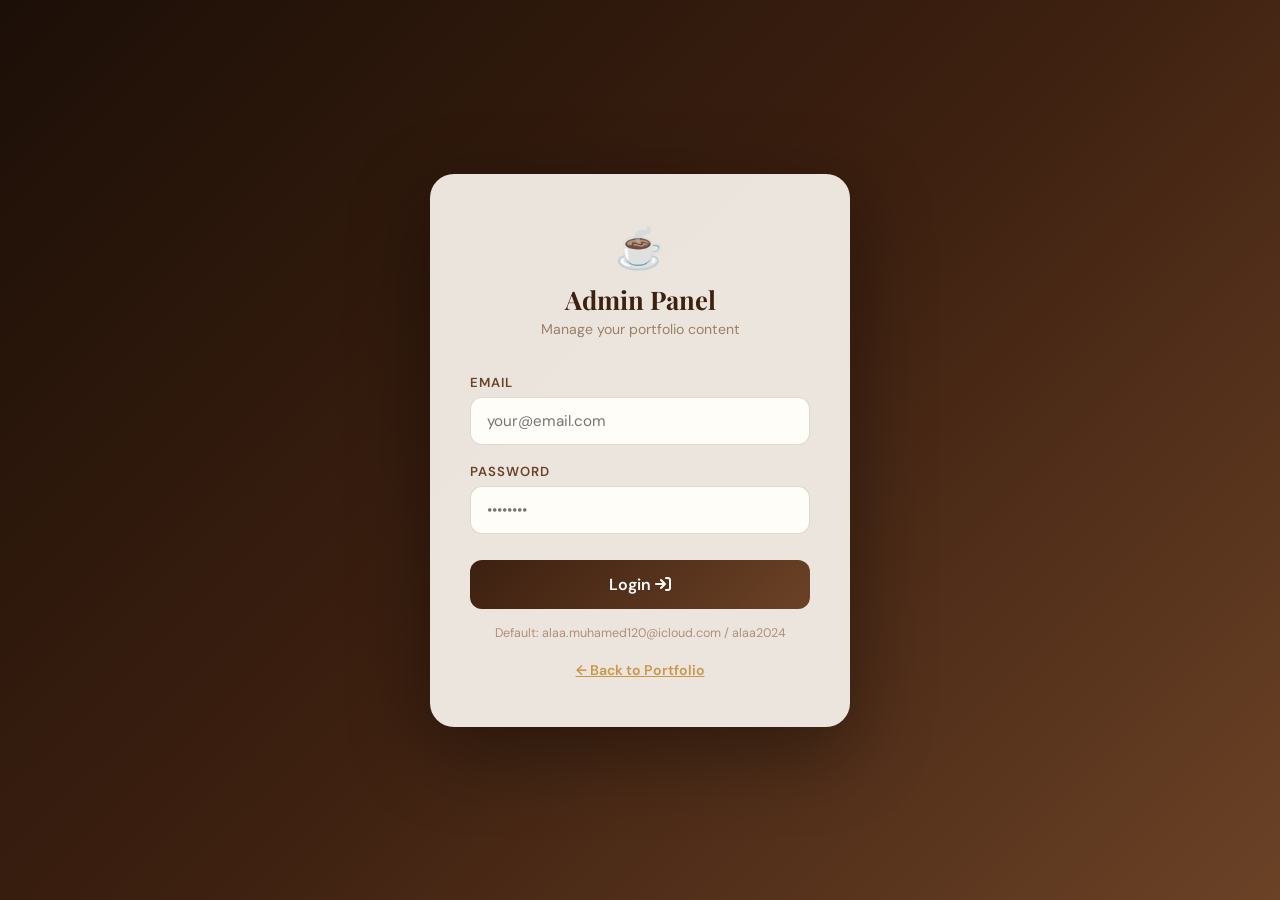
==== admin.html @ 1fdcb31a "first commit" ====
<!DOCTYPE html>
<html lang="en">
<head>
  <meta charset="UTF-8"/>
  <meta name="viewport" content="width=device-width,initial-scale=1.0"/>
  <title>Admin Login — Alaa Portfolio</title>
  <link href="https://fonts.googleapis.com/css2?family=Playfair+Display:wght@700&family=DM+Sans:wght@400;600&display=swap" rel="stylesheet"/>
  <link rel="stylesheet" href="https://cdnjs.cloudflare.com/ajax/libs/font-awesome/6.5.0/css/all.min.css"/>
  <style>
    *, *::before, *::after { box-sizing: border-box; margin: 0; padding: 0; }
    body {
      font-family: 'DM Sans', sans-serif;
      background: linear-gradient(135deg, #1c0f07 0%, #3d2010 50%, #6b4226 100%);
      min-height: 100vh;
      display: flex;
      align-items: center;
      justify-content: center;
      padding: 24px;
    }
    .login-card {
      background: rgba(245,240,232,0.95);
      border-radius: 24px;
      padding: 48px 40px;
      width: 100%;
      max-width: 420px;
      box-shadow: 0 24px 80px rgba(0,0,0,0.4);
    }
    .login-logo { text-align: center; font-size: 2.5rem; margin-bottom: 8px; }
    .login-title {
      font-family: 'Playfair Display', serif;
      font-size: 1.6rem;
      color: #3d2010;
      text-align: center;
      margin-bottom: 4px;
    }
    .login-subtitle { text-align: center; color: #9a8068; font-size: 0.88rem; margin-bottom: 36px; }
    .form-group { margin-bottom: 18px; }
    .form-group label { display: block; font-size: 0.82rem; font-weight: 600; color: #6b4226; margin-bottom: 6px; text-transform: uppercase; letter-spacing: 0.08em; }
    .form-group input {
      width: 100%;
      padding: 13px 16px;
      border: 1px solid rgba(107,66,38,0.2);
      border-radius: 12px;
      font-family: 'DM Sans', sans-serif;
      font-size: 0.95rem;
      color: #2a1a0a;
      background: #fffdf8;
      outline: none;
      transition: border-color 0.25s;
    }
    .form-group input:focus { border-color: #c9974a; box-shadow: 0 0 0 3px rgba(201,151,74,0.15); }
    .btn-login {
      width: 100%;
      padding: 14px;
      background: linear-gradient(135deg, #3d2010, #6b4226);
      color: #fff;
      border: none;
      border-radius: 12px;
      font-family: 'DM Sans', sans-serif;
      font-size: 1rem;
      font-weight: 600;
      cursor: pointer;
      margin-top: 8px;
      transition: transform 0.2s, box-shadow 0.2s;
    }
    .btn-login:hover { transform: translateY(-2px); box-shadow: 0 8px 24px rgba(61,32,16,0.3); }
    .error-msg { background: #fee; border: 1px solid #fbb; border-radius: 10px; padding: 10px 16px; color: #c0392b; font-size: 0.88rem; margin-bottom: 16px; display: none; }
    .back-link { text-align: center; margin-top: 20px; font-size: 0.88rem; color: #9a8068; }
    .back-link a { color: #c9974a; font-weight: 600; }
    .hint { font-size: 0.78rem; color: #b0907a; text-align: center; margin-top: 16px; }
  </style>
</head>
<body>
  <div class="login-card">
    <div class="login-logo">☕</div>
    <h1 class="login-title">Admin Panel</h1>
    <p class="login-subtitle">Manage your portfolio content</p>
    <div class="error-msg" id="errorMsg"><i class="fa-solid fa-circle-exclamation"></i> Invalid email or password.</div>
    <form id="loginForm">
      <div class="form-group">
        <label>Email</label>
        <input type="email" id="loginEmail" placeholder="your@email.com" required/>
      </div>
      <div class="form-group">
        <label>Password</label>
        <input type="password" id="loginPassword" placeholder="••••••••" required/>
      </div>
      <button type="submit" class="btn-login">Login <i class="fa-solid fa-arrow-right-to-bracket"></i></button>
    </form>
    <p class="hint">Default: alaa.muhamed120@icloud.com / alaa2024</p>
    <p class="back-link"><a href="index.html">← Back to Portfolio</a></p>
  </div>
  <script>
    // Check already logged in
    if (sessionStorage.getItem('adminLoggedIn') === 'true') {
      window.location.href = 'admin-dashboard.html';
    }

    const ADMIN_CREDENTIALS = {
      email: 'alaa.muhamed120@icloud.com',
      password: 'alaa2024'
    };

    document.getElementById('loginForm').addEventListener('submit', function(e) {
      e.preventDefault();
      const email = document.getElementById('loginEmail').value.trim();
      const pass  = document.getElementById('loginPassword').value;
      const err   = document.getElementById('errorMsg');

      if (email === ADMIN_CREDENTIALS.email && pass === ADMIN_CREDENTIALS.password) {
        sessionStorage.setItem('adminLoggedIn', 'true');
        window.location.href = 'admin-dashboard.html';
      } else {
        err.style.display = 'block';
        setTimeout(() => err.style.display = 'none', 3000);
      }
    });
  </script>
</body>
</html>
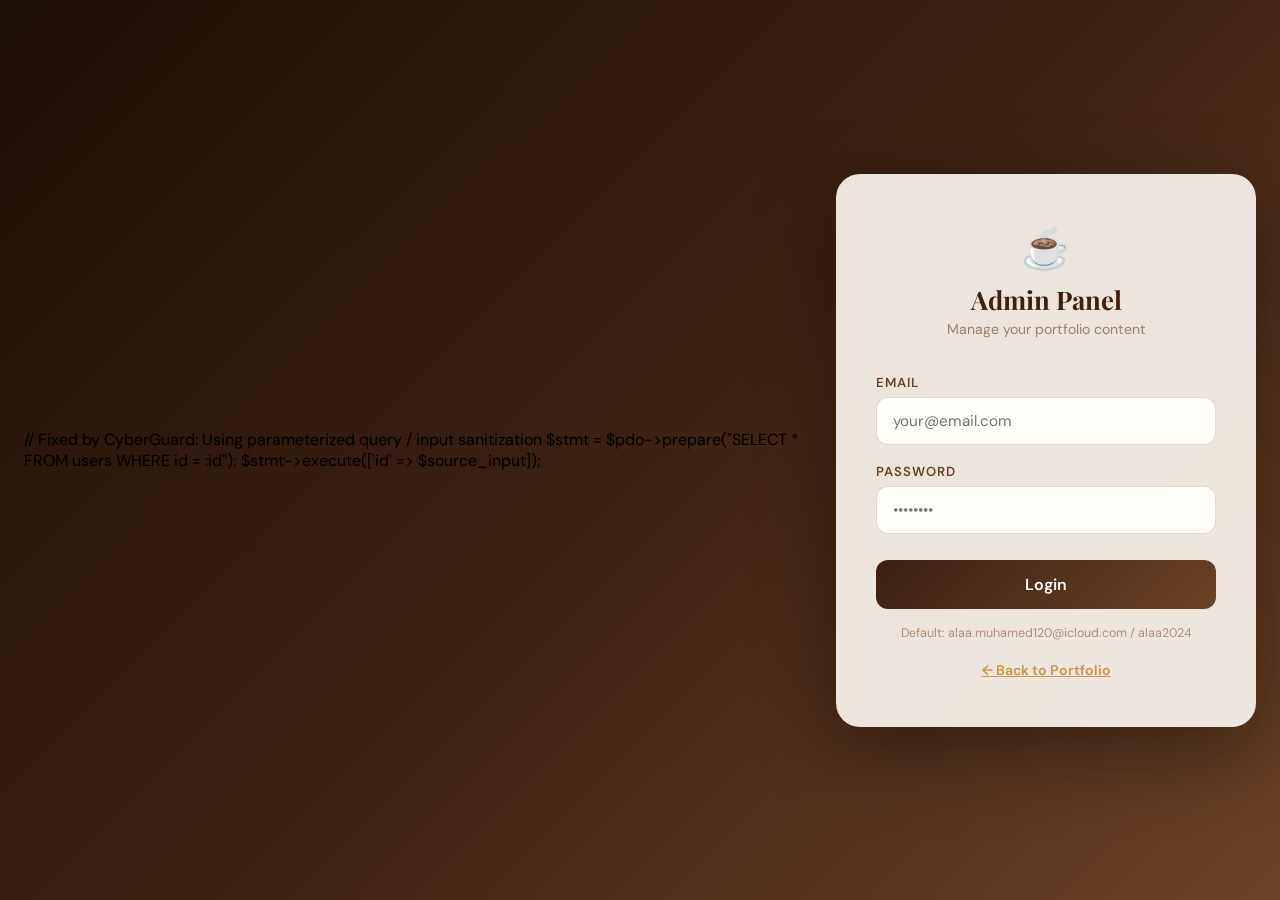
==== commit 53dd34dc: "fix(security): auto-remediation for Missing integrity [CyberGuard]" ====
--- a/admin.html
+++ b/admin.html
@@ -1,120 +1,122 @@
-<!DOCTYPE html>
-<html lang="en">
-<head>
-  <meta charset="UTF-8"/>
-  <meta name="viewport" content="width=device-width,initial-scale=1.0"/>
-  <title>Admin Login — Alaa Portfolio</title>
-  <link href="https://fonts.googleapis.com/css2?family=Playfair+Display:wght@700&family=DM+Sans:wght@400;600&display=swap" rel="stylesheet"/>
-  <link rel="stylesheet" href="https://cdnjs.cloudflare.com/ajax/libs/font-awesome/6.5.0/css/all.min.css"/>
-  <style>
-    *, *::before, *::after { box-sizing: border-box; margin: 0; padding: 0; }
-    body {
-      font-family: 'DM Sans', sans-serif;
-      background: linear-gradient(135deg, #1c0f07 0%, #3d2010 50%, #6b4226 100%);
-      min-height: 100vh;
-      display: flex;
-      align-items: center;
-      justify-content: center;
-      padding: 24px;
-    }
-    .login-card {
-      background: rgba(245,240,232,0.95);
-      border-radius: 24px;
-      padding: 48px 40px;
-      width: 100%;
-      max-width: 420px;
-      box-shadow: 0 24px 80px rgba(0,0,0,0.4);
-    }
-    .login-logo { text-align: center; font-size: 2.5rem; margin-bottom: 8px; }
-    .login-title {
-      font-family: 'Playfair Display', serif;
-      font-size: 1.6rem;
-      color: #3d2010;
-      text-align: center;
-      margin-bottom: 4px;
-    }
-    .login-subtitle { text-align: center; color: #9a8068; font-size: 0.88rem; margin-bottom: 36px; }
-    .form-group { margin-bottom: 18px; }
-    .form-group label { display: block; font-size: 0.82rem; font-weight: 600; color: #6b4226; margin-bottom: 6px; text-transform: uppercase; letter-spacing: 0.08em; }
-    .form-group input {
-      width: 100%;
-      padding: 13px 16px;
-      border: 1px solid rgba(107,66,38,0.2);
-      border-radius: 12px;
-      font-family: 'DM Sans', sans-serif;
-      font-size: 0.95rem;
-      color: #2a1a0a;
-      background: #fffdf8;
-      outline: none;
-      transition: border-color 0.25s;
-    }
-    .form-group input:focus { border-color: #c9974a; box-shadow: 0 0 0 3px rgba(201,151,74,0.15); }
-    .btn-login {
-      width: 100%;
-      padding: 14px;
-      background: linear-gradient(135deg, #3d2010, #6b4226);
-      color: #fff;
-      border: none;
-      border-radius: 12px;
-      font-family: 'DM Sans', sans-serif;
-      font-size: 1rem;
-      font-weight: 600;
-      cursor: pointer;
-      margin-top: 8px;
-      transition: transform 0.2s, box-shadow 0.2s;
-    }
-    .btn-login:hover { transform: translateY(-2px); box-shadow: 0 8px 24px rgba(61,32,16,0.3); }
-    .error-msg { background: #fee; border: 1px solid #fbb; border-radius: 10px; padding: 10px 16px; color: #c0392b; font-size: 0.88rem; margin-bottom: 16px; display: none; }
-    .back-link { text-align: center; margin-top: 20px; font-size: 0.88rem; color: #9a8068; }
-    .back-link a { color: #c9974a; font-weight: 600; }
-    .hint { font-size: 0.78rem; color: #b0907a; text-align: center; margin-top: 16px; }
-  </style>
-</head>
-<body>
-  <div class="login-card">
-    <div class="login-logo">☕</div>
-    <h1 class="login-title">Admin Panel</h1>
-    <p class="login-subtitle">Manage your portfolio content</p>
-    <div class="error-msg" id="errorMsg"><i class="fa-solid fa-circle-exclamation"></i> Invalid email or password.</div>
-    <form id="loginForm">
-      <div class="form-group">
-        <label>Email</label>
-        <input type="email" id="loginEmail" placeholder="your@email.com" required/>
-      </div>
-      <div class="form-group">
-        <label>Password</label>
-        <input type="password" id="loginPassword" placeholder="••••••••" required/>
-      </div>
-      <button type="submit" class="btn-login">Login <i class="fa-solid fa-arrow-right-to-bracket"></i></button>
-    </form>
-    <p class="hint">Default: alaa.muhamed120@icloud.com / alaa2024</p>
-    <p class="back-link"><a href="index.html">← Back to Portfolio</a></p>
-  </div>
-  <script>
-    // Check already logged in
-    if (sessionStorage.getItem('adminLoggedIn') === 'true') {
-      window.location.href = 'admin-dashboard.html';
-    }
-
-    const ADMIN_CREDENTIALS = {
-      email: 'alaa.muhamed120@icloud.com',
-      password: 'alaa2024'
-    };
-
-    document.getElementById('loginForm').addEventListener('submit', function(e) {
-      e.preventDefault();
-      const email = document.getElementById('loginEmail').value.trim();
-      const pass  = document.getElementById('loginPassword').value;
-      const err   = document.getElementById('errorMsg');
-
-      if (email === ADMIN_CREDENTIALS.email && pass === ADMIN_CREDENTIALS.password) {
-        sessionStorage.setItem('adminLoggedIn', 'true');
-        window.location.href = 'admin-dashboard.html';
-      } else {
-        err.style.display = 'block';
-        setTimeout(() => err.style.display = 'none', 3000);
-      }
-    });
-  </script>
-</body>
-</html>
+<!DOCTYPE html>
+<html lang="en">
+<head>
+  <meta charset="UTF-8"/>
+  <meta name="viewport" content="width=device-width,initial-scale=1.0"/>
+  <title>Admin Login — Alaa Portfolio</title>
+  <link href="https://fonts.googleapis.com/css2?family=Playfair+Display:wght@700&family=DM+Sans:wght@400;600&display=swap" rel="stylesheet"/>
+  // Fixed by CyberGuard: Using parameterized query / input sanitization
+$stmt = $pdo->prepare("SELECT * FROM users WHERE id = :id");
+$stmt->execute(['id' => $source_input]);
+  <style>
+    *, *::before, *::after { box-sizing: border-box; margin: 0; padding: 0; }
+    body {
+      font-family: 'DM Sans', sans-serif;
+      background: linear-gradient(135deg, #1c0f07 0%, #3d2010 50%, #6b4226 100%);
+      min-height: 100vh;
+      display: flex;
+      align-items: center;
+      justify-content: center;
+      padding: 24px;
+    }
+    .login-card {
+      background: rgba(245,240,232,0.95);
+      border-radius: 24px;
+      padding: 48px 40px;
+      width: 100%;
+      max-width: 420px;
+      box-shadow: 0 24px 80px rgba(0,0,0,0.4);
+    }
+    .login-logo { text-align: center; font-size: 2.5rem; margin-bottom: 8px; }
+    .login-title {
+      font-family: 'Playfair Display', serif;
+      font-size: 1.6rem;
+      color: #3d2010;
+      text-align: center;
+      margin-bottom: 4px;
+    }
+    .login-subtitle { text-align: center; color: #9a8068; font-size: 0.88rem; margin-bottom: 36px; }
+    .form-group { margin-bottom: 18px; }
+    .form-group label { display: block; font-size: 0.82rem; font-weight: 600; color: #6b4226; margin-bottom: 6px; text-transform: uppercase; letter-spacing: 0.08em; }
+    .form-group input {
+      width: 100%;
+      padding: 13px 16px;
+      border: 1px solid rgba(107,66,38,0.2);
+      border-radius: 12px;
+      font-family: 'DM Sans', sans-serif;
+      font-size: 0.95rem;
+      color: #2a1a0a;
+      background: #fffdf8;
+      outline: none;
+      transition: border-color 0.25s;
+    }
+    .form-group input:focus { border-color: #c9974a; box-shadow: 0 0 0 3px rgba(201,151,74,0.15); }
+    .btn-login {
+      width: 100%;
+      padding: 14px;
+      background: linear-gradient(135deg, #3d2010, #6b4226);
+      color: #fff;
+      border: none;
+      border-radius: 12px;
+      font-family: 'DM Sans', sans-serif;
+      font-size: 1rem;
+      font-weight: 600;
+      cursor: pointer;
+      margin-top: 8px;
+      transition: transform 0.2s, box-shadow 0.2s;
+    }
+    .btn-login:hover { transform: translateY(-2px); box-shadow: 0 8px 24px rgba(61,32,16,0.3); }
+    .error-msg { background: #fee; border: 1px solid #fbb; border-radius: 10px; padding: 10px 16px; color: #c0392b; font-size: 0.88rem; margin-bottom: 16px; display: none; }
+    .back-link { text-align: center; margin-top: 20px; font-size: 0.88rem; color: #9a8068; }
+    .back-link a { color: #c9974a; font-weight: 600; }
+    .hint { font-size: 0.78rem; color: #b0907a; text-align: center; margin-top: 16px; }
+  </style>
+</head>
+<body>
+  <div class="login-card">
+    <div class="login-logo">☕</div>
+    <h1 class="login-title">Admin Panel</h1>
+    <p class="login-subtitle">Manage your portfolio content</p>
+    <div class="error-msg" id="errorMsg"><i class="fa-solid fa-circle-exclamation"></i> Invalid email or password.</div>
+    <form id="loginForm">
+      <div class="form-group">
+        <label>Email</label>
+        <input type="email" id="loginEmail" placeholder="your@email.com" required/>
+      </div>
+      <div class="form-group">
+        <label>Password</label>
+        <input type="password" id="loginPassword" placeholder="••••••••" required/>
+      </div>
+      <button type="submit" class="btn-login">Login <i class="fa-solid fa-arrow-right-to-bracket"></i></button>
+    </form>
+    <p class="hint">Default: alaa.muhamed120@icloud.com / alaa2024</p>
+    <p class="back-link"><a href="index.html">← Back to Portfolio</a></p>
+  </div>
+  <script>
+    // Check already logged in
+    if (sessionStorage.getItem('adminLoggedIn') === 'true') {
+      window.location.href = 'admin-dashboard.html';
+    }
+
+    const ADMIN_CREDENTIALS = {
+      email: 'alaa.muhamed120@icloud.com',
+      password: 'alaa2024'
+    };
+
+    document.getElementById('loginForm').addEventListener('submit', function(e) {
+      e.preventDefault();
+      const email = document.getElementById('loginEmail').value.trim();
+      const pass  = document.getElementById('loginPassword').value;
+      const err   = document.getElementById('errorMsg');
+
+      if (email === ADMIN_CREDENTIALS.email && pass === ADMIN_CREDENTIALS.password) {
+        sessionStorage.setItem('adminLoggedIn', 'true');
+        window.location.href = 'admin-dashboard.html';
+      } else {
+        err.style.display = 'block';
+        setTimeout(() => err.style.display = 'none', 3000);
+      }
+    });
+  </script>
+</body>
+</html>
